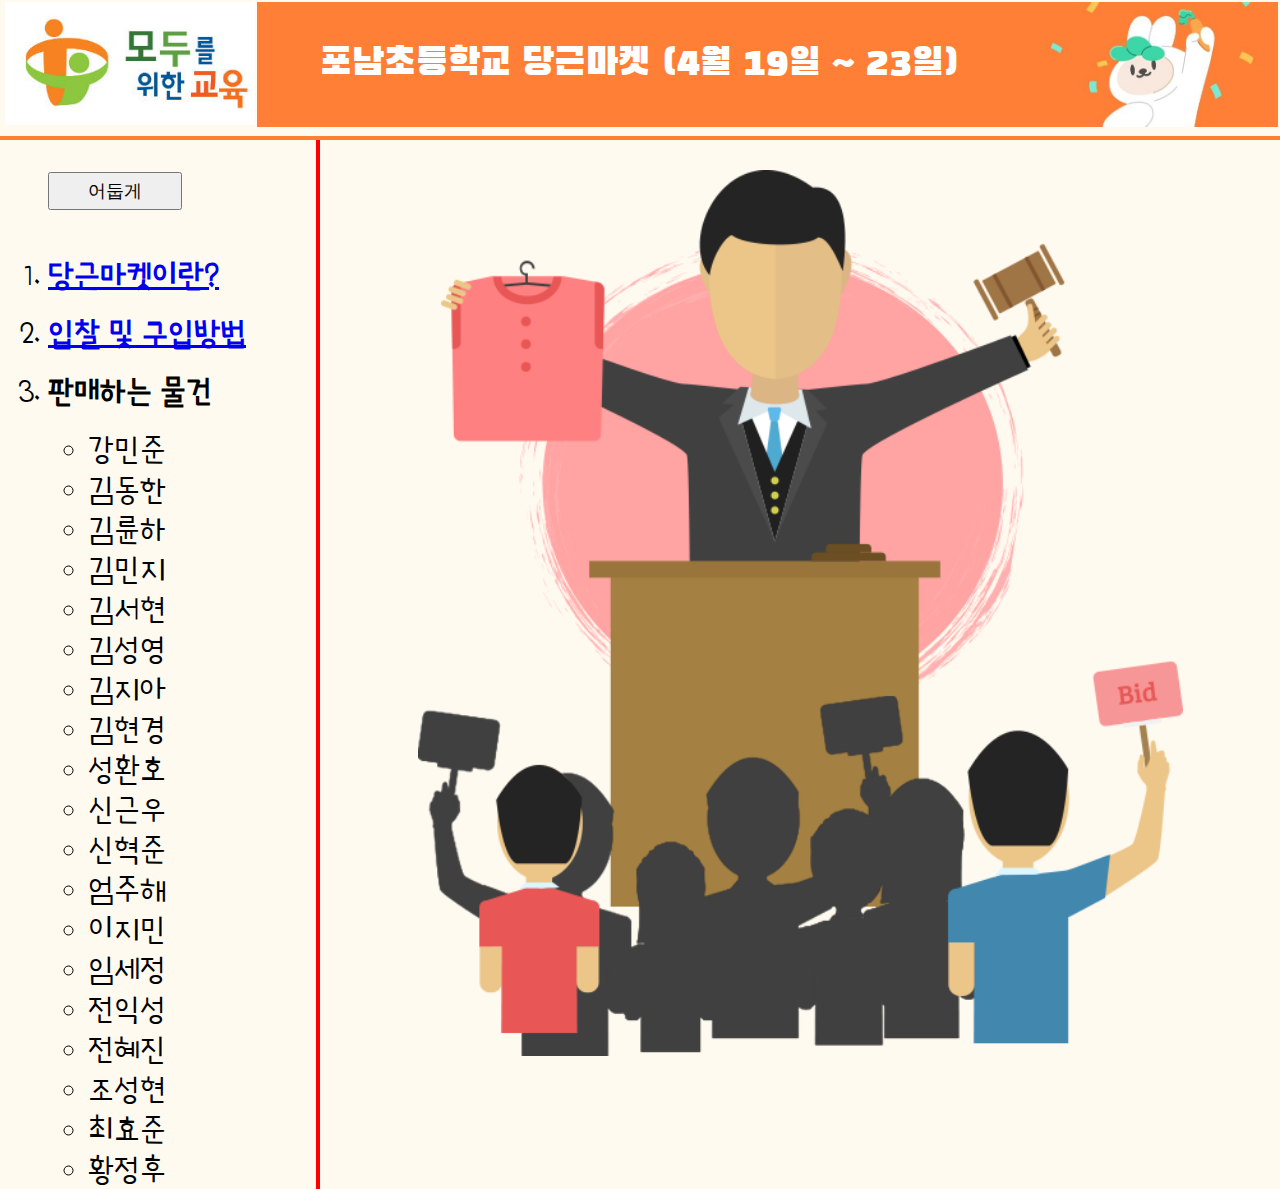
==== howToBid.html @ 84a8fafa "Add files via upload" ====
<!DOCTYPE html>
<html lang="en" dir="ltr">
  <head>
    <meta charset="utf-8">
    <link rel="stylesheet" href="style.css" />
    <title>2021 포남초 당근마켓</title>
    <link rel="preconnect" href="https://fonts.gstatic.com">
    <link href="https://fonts.googleapis.com/css2?family=Black+Han+Sans&display=swap" rel="stylesheet">
    <link rel="preconnect" href="https://fonts.gstatic.com">
    <link href="https://fonts.googleapis.com/css2?family=Poor+Story&display=swap" rel="stylesheet">
    <link rel="preconnect" href="https://fonts.gstatic.com">
    <link href="https://fonts.googleapis.com/css2?family=Noto+Serif+KR&display=swap" rel="stylesheet">
    <script src="colors.js"></script>

  </head>

  <body>
    <script>
      document.querySelector('body').style.backgroundColor = 'FloralWhite';
      document.querySelector('body').style.color = 'black';
    </script>

    <div id="grid">
      <div class="banner"><img src="kwe.jpeg" width="98%"></div>
      <div id="one">포남초등학교 당근마켓 (4월 19일 ~ 23일)</div>
      <div class="banner" style="margin:0px;"><img src="cmk.jpeg" width="100%" margin="0px"></div>
    </div>

    <div id="grid2">
        <ol>
          <div class="btn">
            <input type="button" value="어둡게" onclick="
              nightDayHandler(this);
            "></div><br>

          <li class="lis"><a href="index.html"><strong>당근마켓이란?</strong></a></li><br>
          <li class="lis"><a href="howToBid.html"><strong>입찰 및 구입방법</strong></a></li><br>
          <li class="lis"><strong>판매하는 물건</strong></li><br>
           <ul>
             <li class="lis">강민준</li>
             <li class="lis">김동한</li>
             <li class="lis">김륜하</li>
             <li class="lis">김민지</li>
             <li class="lis">김서현</li>
             <li class="lis">김성영</li>
             <li class="lis">김지아</li>
             <li class="lis">김현경</li>
             <li class="lis">성환호</li>
             <li class="lis">신근우</li>
             <li class="lis">신혁준</li>
             <li class="lis">엄주해</li>
             <li class="lis">이지민</li>
             <li class="lis">임세정</li>
             <li class="lis">전익성</li>
             <li class="lis">전혜진</li>
             <li class="lis">조성현</li>
             <li class="lis">최효준</li>
             <li class="lis">황정후</li>
           </ul>
        </ol>
      <div id="content"><img src="bid.png" width="85%"></div>
      </div>
    </div>
  </body>
</html>
---- style.css ----
body {
  margin: 0px;
}

img {
  display: block;
  margin: auto;
}

div.btn input{
  margin-bottom: 10%;
  padding: 5px;
  width: 50%;
  font-size: 18px;
}

#grid {
  display: grid;
  grid-template-columns: 1fr 60% 1fr;
  border-bottom: 4px solid #FF7F36;
  padding: 2px;
}

#one {
  font-family: 'Black Han Sans', sans-serif;
  background-color:#FF7F36; font-size:3vw; margin-top:0px; margin-bottom: 1%; padding: 5%; color:white; text-align:center;
}

#grid2 {
  display: grid;
  grid-template-columns: 25% 1fr;
  padding: 0px;
  margin: 0px;
}

li {
  font-size: 2.5vw;
  font-family: 'Poor Story', cursive;
}

ol {
  border-right: 4px solid red;
  margin: 0px;
  padding-top: 10%;
  padding-left: 15%;
}

#content {
  padding: 30px;
  font-size: 2.1vw;
  font-family: 'Noto Serif KR', serif;
}

@media (max-width: 700px){
  #content {
    font-size: 16px;
  }

  #grid {
    display: block;
  }

  #grid .banner {
    display: none;
  }

  #one {
    font-size: 0px;
  }

  #one:after {
    font-size: 10vw;
    content: "포남초등학교 당근마켓";
  }

  #grid2 {
    display: block;
  }

  #grid2 ol {
    border-right: none;
    text-align: center;
    list-style-position: inside;
    padding: 10%
  }

  #grid2 .lis {
    font-size: 30px;
  }
}
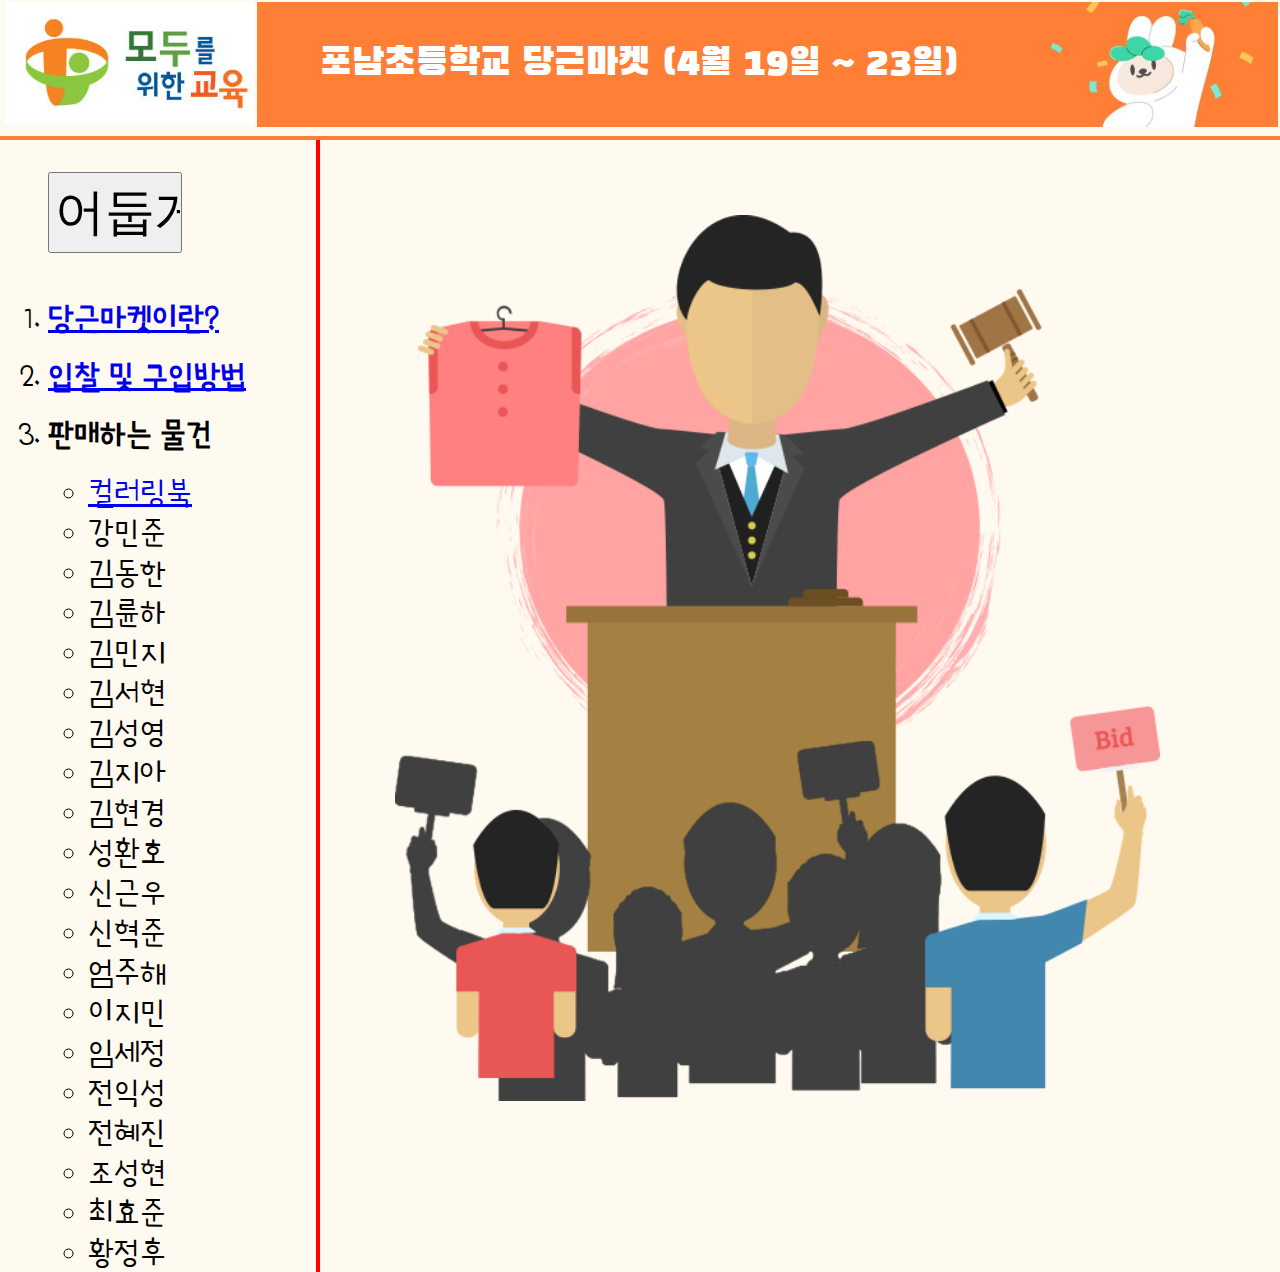
==== commit b6e01234: "Add files via upload" ====
--- a/howToBid.html
+++ b/howToBid.html
@@ -37,6 +37,7 @@
           <li class="lis"><a href="howToBid.html"><strong>입찰 및 구입방법</strong></a></li><br>
           <li class="lis"><strong>판매하는 물건</strong></li><br>
            <ul>
+             <li class="lis"><a href="UK.html">컬러링북</a></li>
              <li class="lis">강민준</li>
              <li class="lis">김동한</li>
              <li class="lis">김륜하</li>
--- a/style.css
+++ b/style.css
@@ -11,7 +11,7 @@
   margin-bottom: 10%;
   padding: 5px;
   width: 50%;
-  font-size: 18px;
+  font-size: 50px;
 }
 
 #grid {
@@ -51,9 +51,25 @@
   font-family: 'Noto Serif KR', serif;
 }
 
-@media (max-width: 700px){
+#content li {
+  font-size: 2.1vw;
+  font-family: 'Noto Serif KR', serif;
+}
+
+#content ol {
+  border-right: 0px solid red;
+  margin: 0px;
+  padding-top: 0%;
+  padding-left: 5%;
+}
+
+#content img {
+  margin: 5%
+}
+
+@media screen and (max-width: 1024px){
   #content {
-    font-size: 16px;
+    font-size: 45px;
   }
 
   #grid {
@@ -85,6 +101,6 @@
   }
 
   #grid2 .lis {
-    font-size: 30px;
+    font-size: 50px;
   }
 }
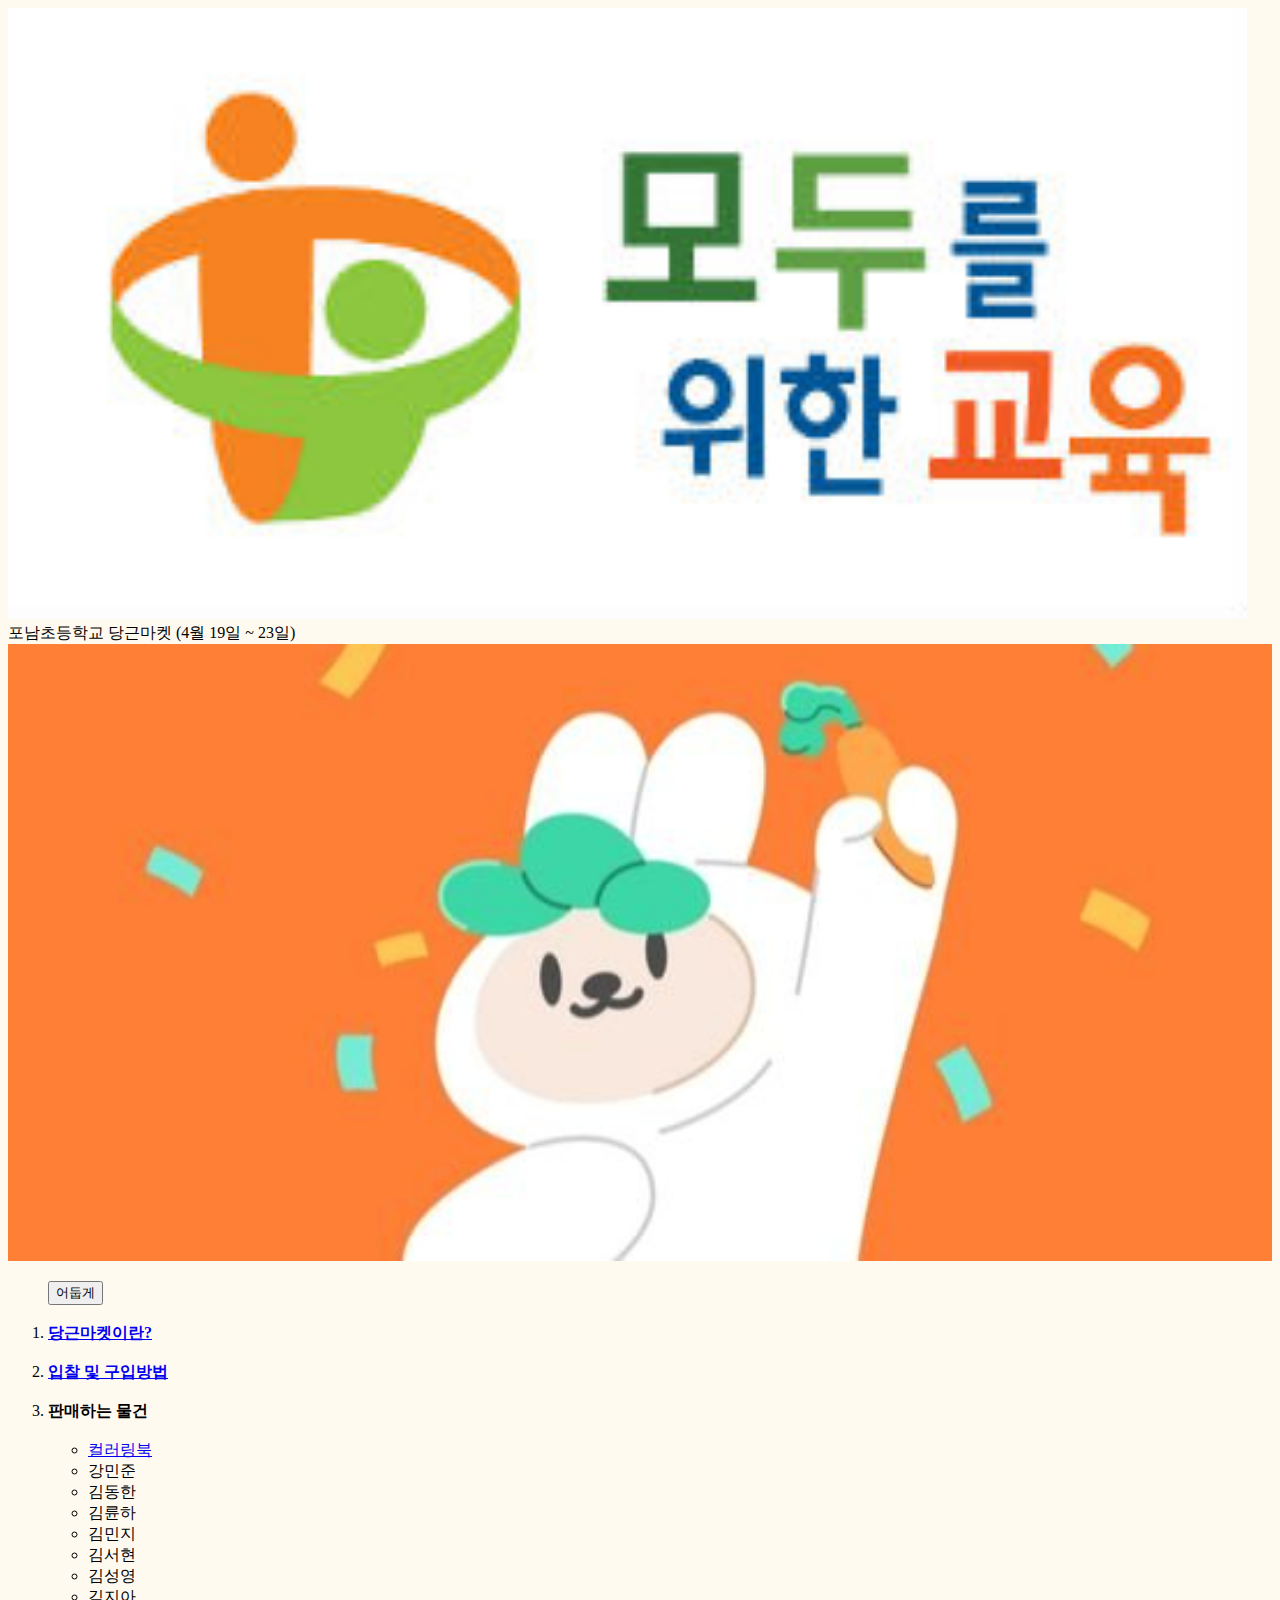
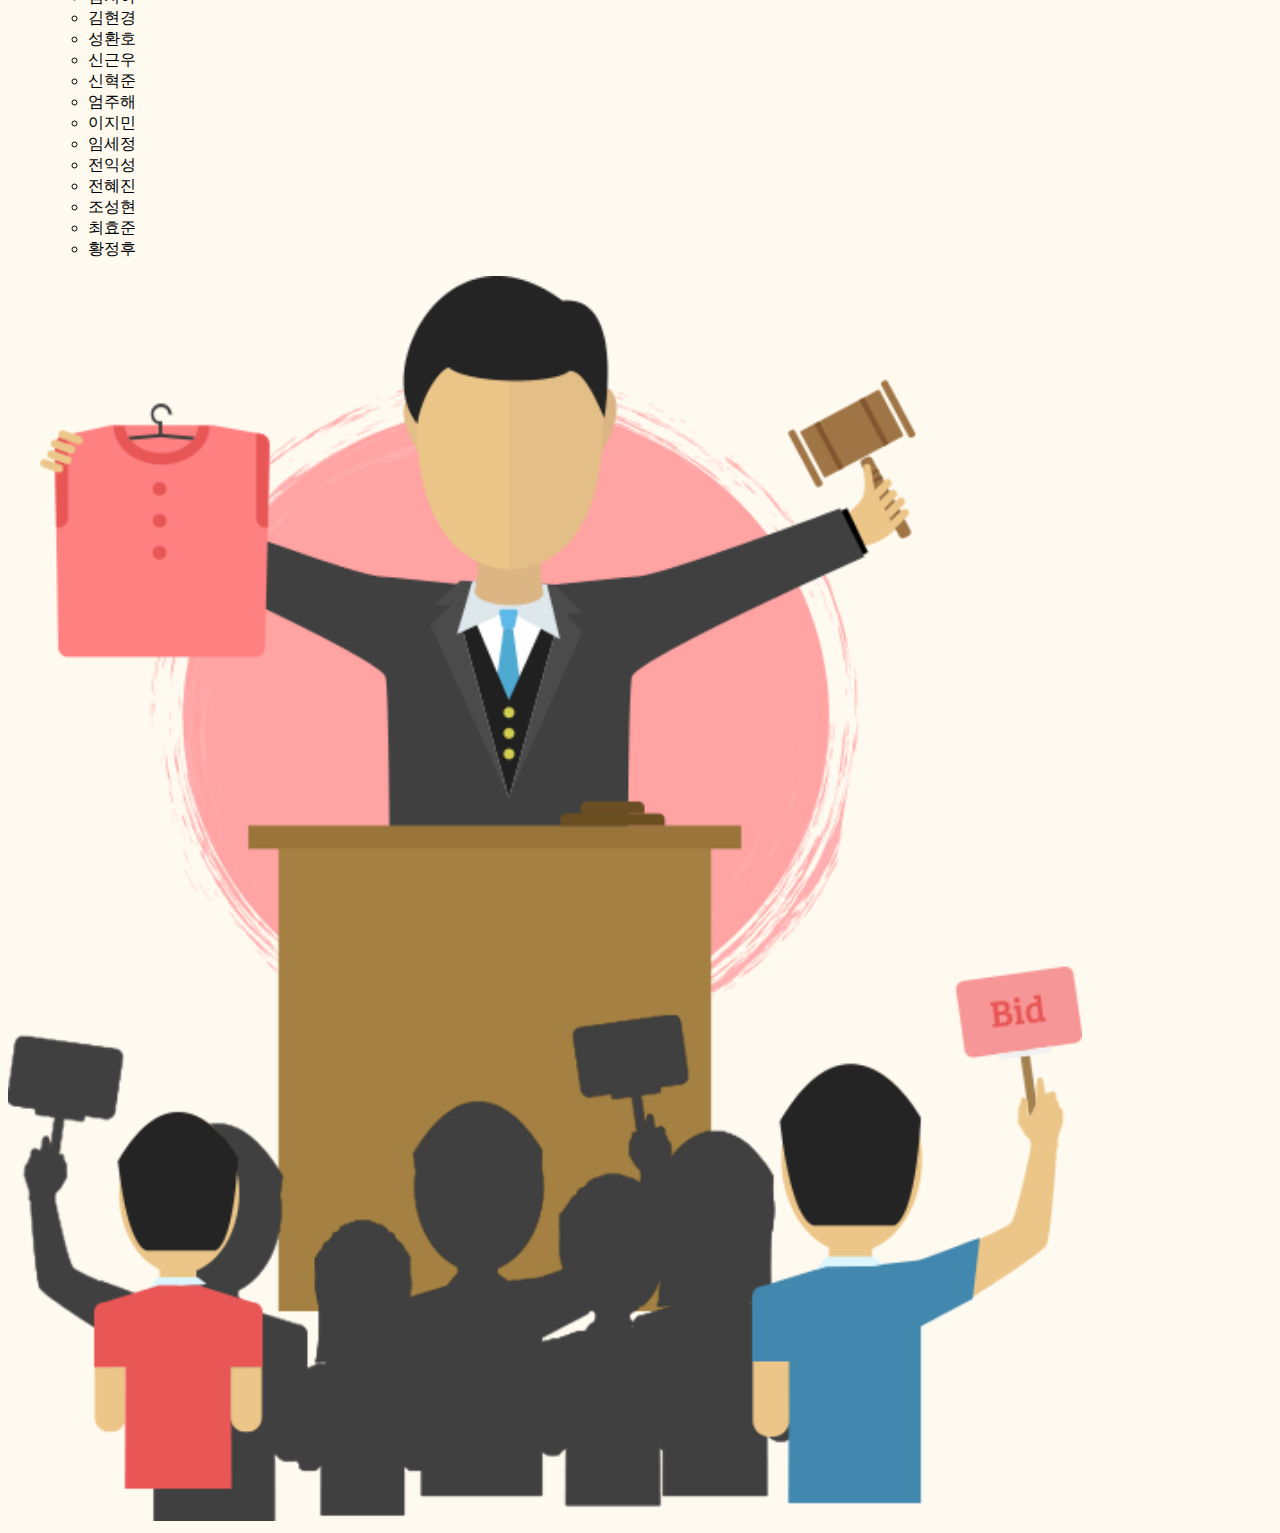
==== commit dfdd2791: "Add files via upload" ====
--- a/howToBid.html
+++ b/howToBid.html
@@ -27,7 +27,7 @@
     </div>
 
     <div id="grid2">
-        <ol>
+        <ol class="upper">
           <div class="btn">
             <input type="button" value="어둡게" onclick="
               nightDayHandler(this);
